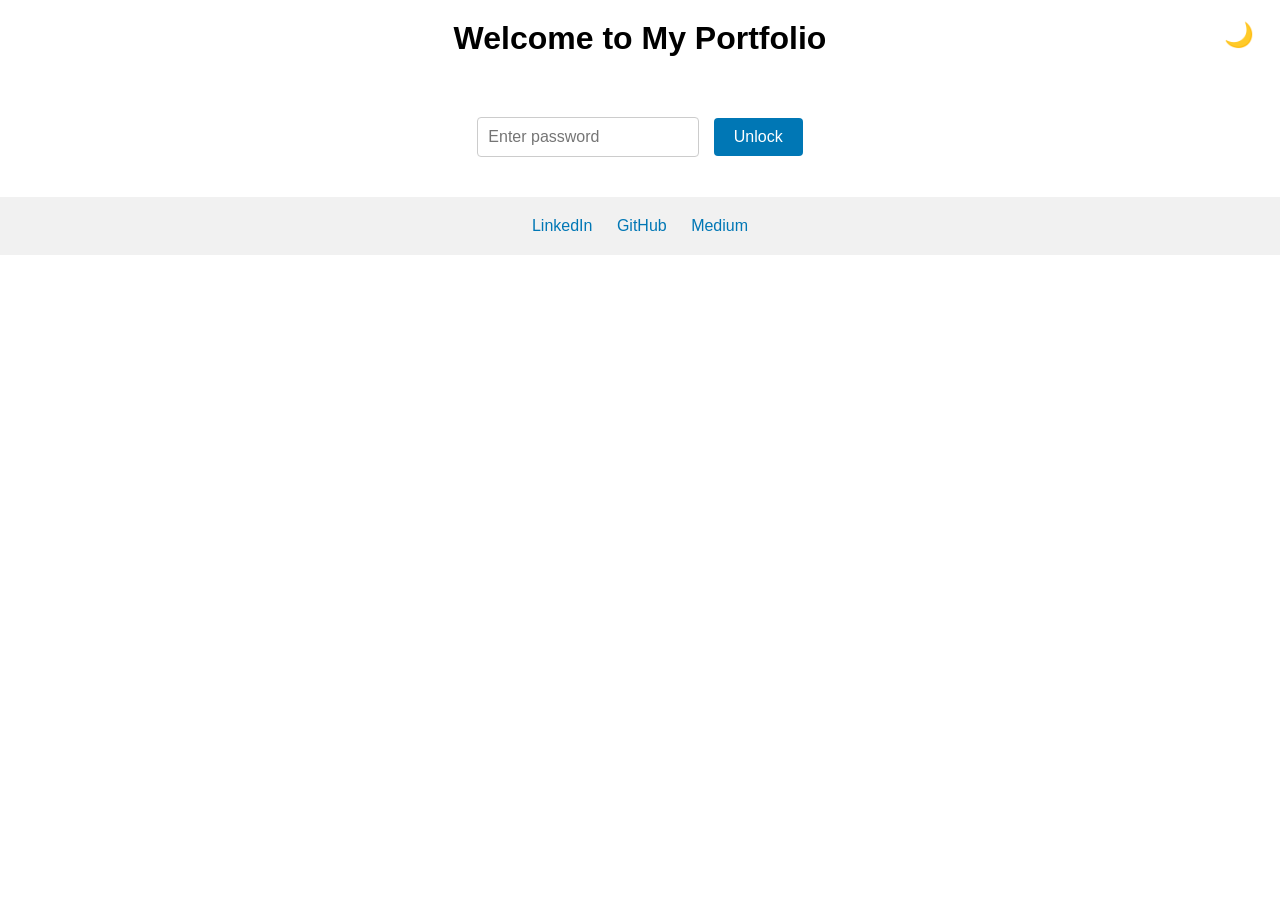
==== index.html @ ff8ca5ef "adding images folder and changing default states with emptystate pngs" ====
<!DOCTYPE html>
<html lang="en">
<head>
  <meta charset="UTF-8">
  <meta name="viewport" content="width=device-width, initial-scale=1.0">
  <title>Justin Chong</title>
  <link rel="icon" type="image/x-icon" href="favicon.ico">
  <link rel="stylesheet" href="styles.css">
</head>
<body>
  <header>
    <h1>Welcome to My Portfolio</h1>
    <button id="dark-mode-toggle">🌙</button>
  </header>

  <main>
    <!-- Password Section -->
    <div id="password-section">
      <input type="password" id="password-input" placeholder="Enter password">
      <button id="unlock-button">Unlock</button>
      <p id="error-message" style="color: red; display: none;">Incorrect password. Try again.</p>
    </div>

    <!-- Hidden Content -->
    <div id="content-section" style="display: none;">
      <div class="card-container">
        <!-- Card 1 -->
        <div class="card">
          <img src="https://via.placeholder.com/150" alt="Project 1">
          <p>Description of Project 1</p>
        </div>
        <!-- Card 2 -->
        <div class="card">
          <img src="https://via.placeholder.com/150" alt="Project 2">
          <p>Description of Project 2</p>
        </div>
        <!-- Card 3 -->
        <div class="card">
          <img src="images/EmptyState.png" alt="Project 3">
          <p>Description of Project 3</p>
        </div>
        <!-- Card 4 -->
        <div class="card">
          <img src="images/EmptyState.png" alt="Project 4">
          <p>Description of Project 4</p>
        </div>
        <!-- Card 5 -->
        <div class="card">
          <img src="images/EmptyState.png" alt="Project 5">
          <p>Description of Project 5</p>
        </div>
        <!-- Card 6 -->
        <div class="card">
          <img src="images/EmptyState.png" alt="Project 6">
          <p>Description of Project 6</p>
        </div>
        <!-- Card 7 -->
        <div class="card">
          <img src="images/EmptyState.png" alt="Project 7">
          <p>Description of Project 7</p>
        </div>
        <!-- Card 8 -->
        <div class="card">
          <img src="images/EmptyState.png" alt="Project 8">
          <p>Description of Project 8</p>
        </div>
        <!-- Card 9 -->
        <div class="card">
          <img src="images/EmptyState.png" alt="Project 9">
          <p>Description of Project 9</p>
        </div>
      </div>
    </div>
  </main>

<!--   <footer>
    <div class="social-links">
      <a href="https://www.linkedin.com/in/yourprofile" target="_blank">LinkedIn</a>
      <a href="https://github.com/yourprofile" target="_blank">GitHub</a>
      <a href="https://twitter.com/yourprofile" target="_blank">Twitter</a>
    </div>
  </footer>

  <script src="script.js"></script>
</body>
</html> -->

  <footer>
    <div class="social-links">
      <a href="https://www.linkedin.com/in/jjchong/" target="_blank">LinkedIn</a>
      <a href="https://github.com/justinchong1" target="_blank">GitHub</a>
      <a href="https://medium.com/@jchog" target="_blank">Medium</a>
    </div>
  </footer>

  <script src="script.js"></script>
</body>
</html>
---- styles.css ----
/* Password Section Styles */
#password-section {
  text-align: center;
  margin-top: 40px;
}

#password-input {
  padding: 10px;
  font-size: 16px;
  border: 1px solid #ccc;
  border-radius: 4px;
}

#unlock-button {
  padding: 10px 20px;
  font-size: 16px;
  background-color: #0077b5;
  color: white;
  border: none;
  border-radius: 4px;
  cursor: pointer;
  margin-left: 10px;
}

#unlock-button:hover {
  background-color: #005f8a;
}

#error-message {
  margin-top: 10px;
}

/* General Styles */
body {
  font-family: Arial, sans-serif;
  margin: 0;
  padding: 0;
  transition: background-color 0.3s, color 0.3s;
}

/* Dark Mode Styles */
body.dark-mode {
  background-color: #121212;
  color: #ffffff;
}

body.dark-mode .card {
  background-color: #1e1e1e;
  color: #ffffff;
}

/* Header Styles */
header {
  text-align: center;
  padding: 20px;
  position: relative;
}

header h1 {
  margin: 0;
}

#dark-mode-toggle {
  position: absolute;
  top: 20px;
  right: 20px;
  background: none;
  border: none;
  font-size: 24px;
  cursor: pointer;
}

/* Card Container Styles */
.card-container {
  display: grid;
  grid-template-columns: repeat(3, 1fr);
  gap: 24px;
  padding: 20px;
  max-width: 1200px;
  margin: 0 auto;
}

.card {
  background-color: #f9f9f9;
  border-radius: 8px;
  padding: 16px;
  text-align: center;
  box-shadow: 0 4px 8px rgba(0, 0, 0, 0.1);
}

.card img {
  width: 100%;
  height: auto;
  border-radius: 8px;
}

.card p {
  margin: 10px 0 0;
}

/* Footer Styles */
footer {
  text-align: center;
  padding: 20px;
  background-color: #f1f1f1;
  margin-top: 40px;
}

footer.dark-mode {
  background-color: #1e1e1e;
  color: #ffffff;
}

.social-links a {
  margin: 0 10px;
  text-decoration: none;
  color: #0077b5;
}

.social-links a:hover {
  text-decoration: underline;
}
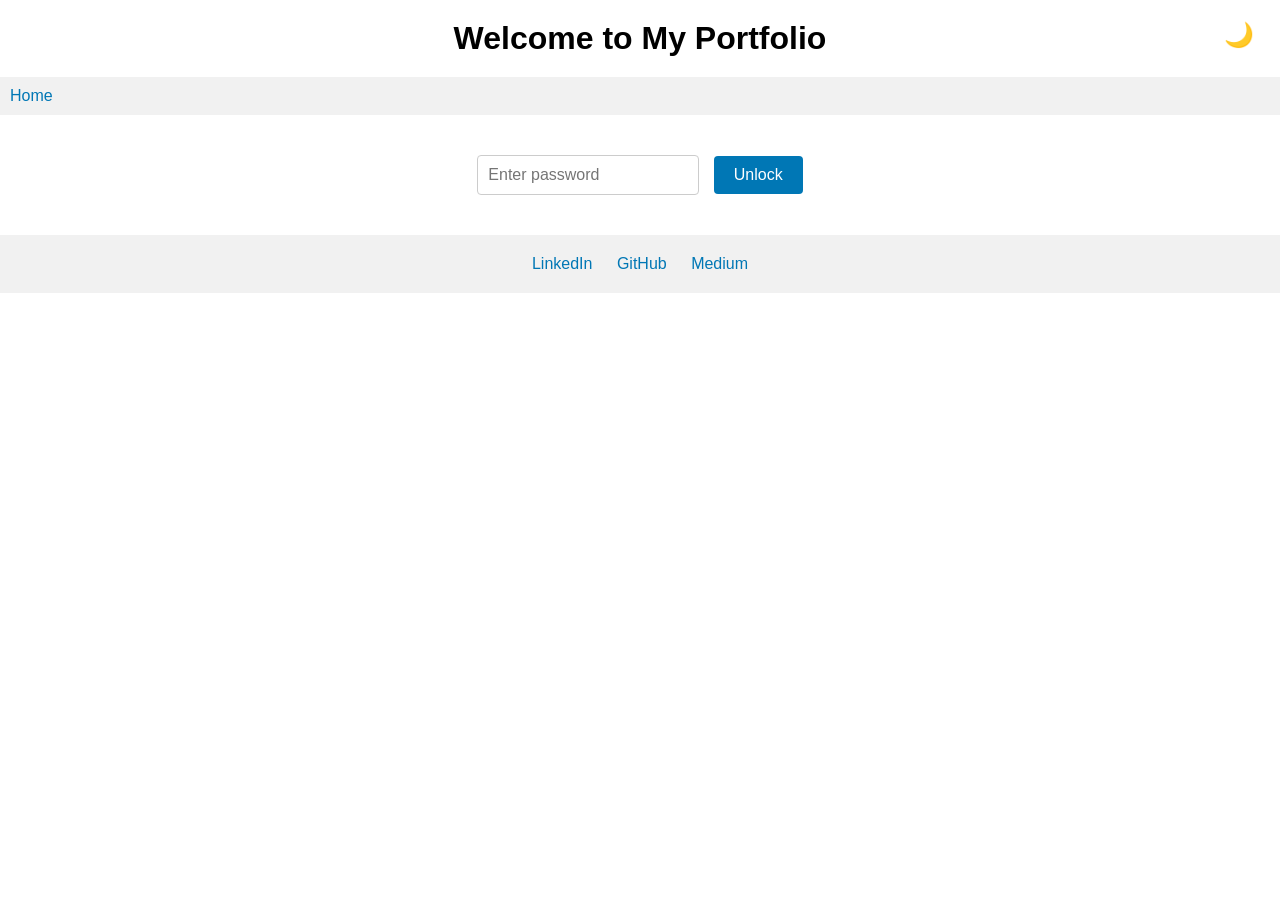
==== commit 9a7f7c8c: "adding into index" ====
--- a/index.html
+++ b/index.html
@@ -14,6 +14,11 @@
   </header>
 
   <main>
+    <!-- Breadcrumb -->
+    <div class="breadcrumb">
+        <a href="index.html">Home</a>
+    </div>
+      
     <!-- Password Section -->
     <div id="password-section">
       <input type="password" id="password-input" placeholder="Enter password">
@@ -25,50 +30,68 @@
     <div id="content-section" style="display: none;">
       <div class="card-container">
         <!-- Card 1 -->
-        <div class="card">
-          <img src="https://via.placeholder.com/150" alt="Project 1">
-          <p>Description of Project 1</p>
-        </div>
+        <a href="projects/project1.html" class="card-link">
+            <div class="card">
+              <img src="images/EmptyState.svg" alt="Project 1">
+              <p>Description of Project 1</p>
+            </div>
+        </a>
         <!-- Card 2 -->
-        <div class="card">
-          <img src="https://via.placeholder.com/150" alt="Project 2">
-          <p>Description of Project 2</p>
-        </div>
+        <a href="projects/project2.html" class="card-link">
+            <div class="card">
+              <img src="images/EmptyState.svg" alt="Project 2">
+              <p>Description of Project 2</p>
+            </div>
+        </a>
         <!-- Card 3 -->
-        <div class="card">
-          <img src="images/EmptyState.png" alt="Project 3">
-          <p>Description of Project 3</p>
-        </div>
+        <a href="projects/project3.html" class="card-link">
+            <div class="card">
+              <img src="images/EmptyState.svg" alt="Project 3">
+              <p>Description of Project 3</p>
+            </div>
+        </a>
         <!-- Card 4 -->
-        <div class="card">
-          <img src="images/EmptyState.png" alt="Project 4">
-          <p>Description of Project 4</p>
-        </div>
+        <a href="projects/project4.html" class="card-link">
+            <div class="card">
+              <img src="images/EmptyState.svg" alt="Project 4">
+              <p>Description of Project 4</p>
+            </div>
+        </a>
         <!-- Card 5 -->
-        <div class="card">
-          <img src="images/EmptyState.png" alt="Project 5">
-          <p>Description of Project 5</p>
-        </div>
+        <a href="projects/project5.html" class="card-link">
+            <div class="card">
+              <img src="images/EmptyState.svg" alt="Project 5">
+              <p>Description of Project 5</p>
+            </div>
+        </a>
         <!-- Card 6 -->
-        <div class="card">
-          <img src="images/EmptyState.png" alt="Project 6">
-          <p>Description of Project 6</p>
-        </div>
+        <a href="projects/project6.html" class="card-link">
+            <div class="card">
+              <img src="images/EmptyState.svg" alt="Project 6">
+              <p>Description of Project 6</p>
+            </div>
+        </a>
         <!-- Card 7 -->
-        <div class="card">
-          <img src="images/EmptyState.png" alt="Project 7">
-          <p>Description of Project 7</p>
-        </div>
+        <a href="projects/project7.html" class="card-link">
+            <div class="card">
+              <img src="images/EmptyState.svg" alt="Project 7">
+              <p>Description of Project 7</p>
+            </div>
+        </a>
         <!-- Card 8 -->
-        <div class="card">
-          <img src="images/EmptyState.png" alt="Project 8">
-          <p>Description of Project 8</p>
-        </div>
+        <a href="projects/project8.html" class="card-link">
+            <div class="card">
+              <img src="images/EmptyState.svg" alt="Project 8">
+              <p>Description of Project 8</p>
+            </div>
+        </a>
         <!-- Card 9 -->
-        <div class="card">
-          <img src="images/EmptyState.png" alt="Project 9">
-          <p>Description of Project 9</p>
-        </div>
+        <a href="projects/project9.html" class="card-link">
+            <div class="card">
+              <img src="images/EmptyState.svg" alt="Project 9">
+              <p>Description of Project 9</p>
+            </div>
+        </a>
       </div>
     </div>
   </main>
--- a/styles.css
+++ b/styles.css
@@ -98,6 +98,76 @@
   margin: 10px 0 0;
 }
 
+/* Card Link Styles */
+.card-link {
+  text-decoration: none; /* Remove underline */
+  color: inherit; /* Inherit text color */
+}
+
+.card-link:hover .card {
+  transform: scale(1.05); /* Add hover effect */
+  box-shadow: 0 8px 16px rgba(0, 0, 0, 0.2);
+}
+
+.card {
+  transition: transform 0.3s, box-shadow 0.3s; /* Smooth transition */
+}
+
+/* Breadcrumb Styles */
+.breadcrumb {
+  padding: 10px;
+  background-color: #f1f1f1; /* Light mode background */
+  margin-bottom: 20px;
+}
+
+.breadcrumb a {
+  text-decoration: none;
+  color: #0077b5; /* Light mode link color */
+}
+
+.breadcrumb a:hover {
+  text-decoration: underline;
+}
+
+/* Dark Mode Styles for Breadcrumb */
+body.dark-mode .breadcrumb {
+  background-color: #1e1e1e; /* Dark mode background */
+  color: #ffffff; /* Dark mode text color */
+}
+
+body.dark-mode .breadcrumb a {
+  color: #4dabf7; /* Dark mode link color */
+}
+
+body.dark-mode .breadcrumb a:hover {
+  color: #6bc2ff; /* Dark mode link hover color */
+}
+
+/* Project Details Styles */
+.project-details {
+  max-width: 800px;
+  margin: 0 auto;
+  padding: 20px;
+  text-align: center;
+}
+
+.project-details img {
+  width: 100%;
+  max-width: 400px;
+  height: auto;
+  border-radius: 8px;
+  margin-bottom: 20px;
+}
+
+.project-details h1 {
+  margin-bottom: 20px;
+}
+
+.project-details p {
+  font-size: 18px;
+  line-height: 1.6;
+}
+
 /* Footer Styles */
 footer {
   text-align: center;
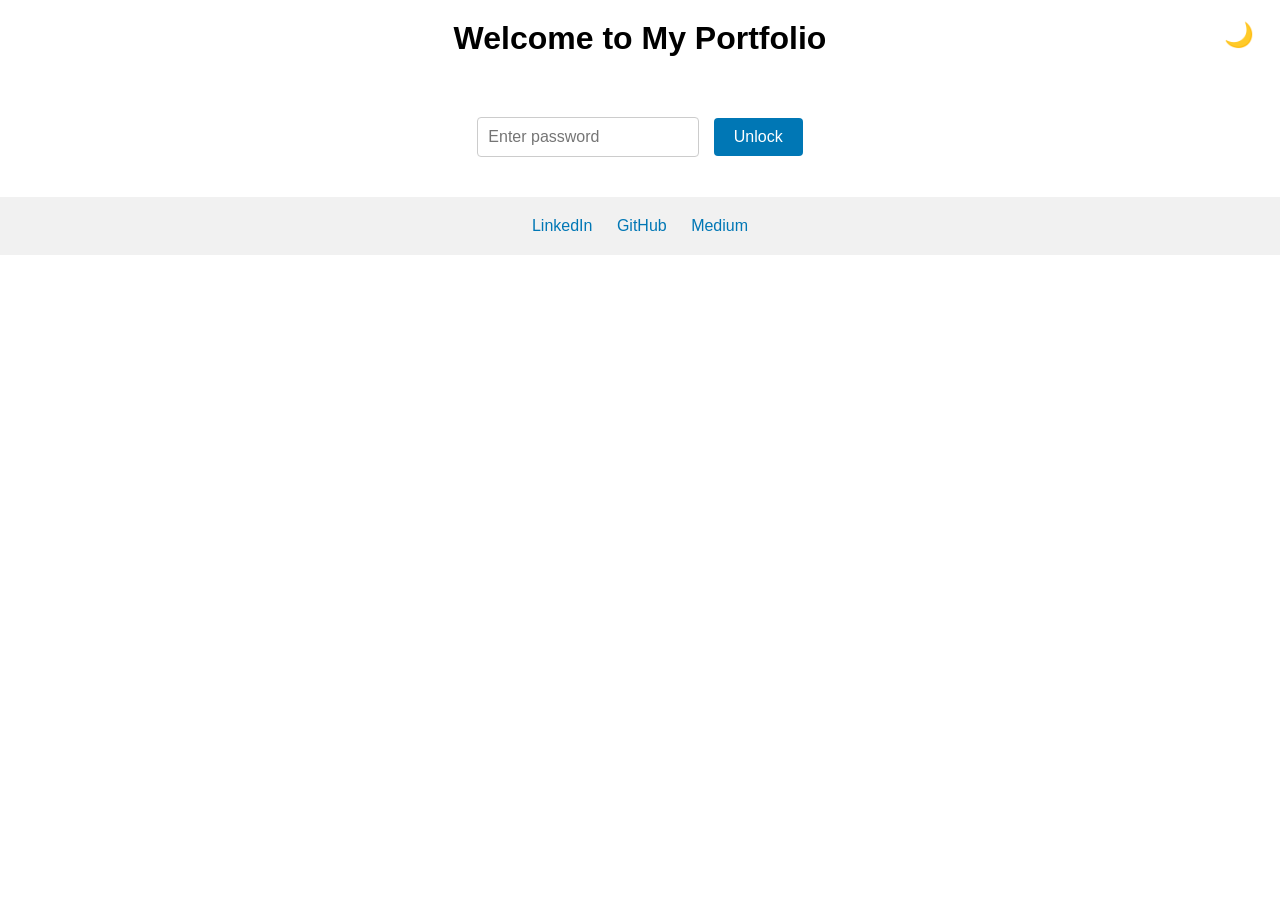
==== commit 3a4f6db1: "removing breadcrumb in index" ====
--- a/index.html
+++ b/index.html
@@ -15,9 +15,9 @@
 
   <main>
     <!-- Breadcrumb -->
-    <div class="breadcrumb">
-        <a href="index.html">Home</a>
-    </div>
+<!--    <div class="breadcrumb">-->
+<!--        <a href="index.html">Home</a>-->
+<!--    </div>-->
       
     <!-- Password Section -->
     <div id="password-section">
